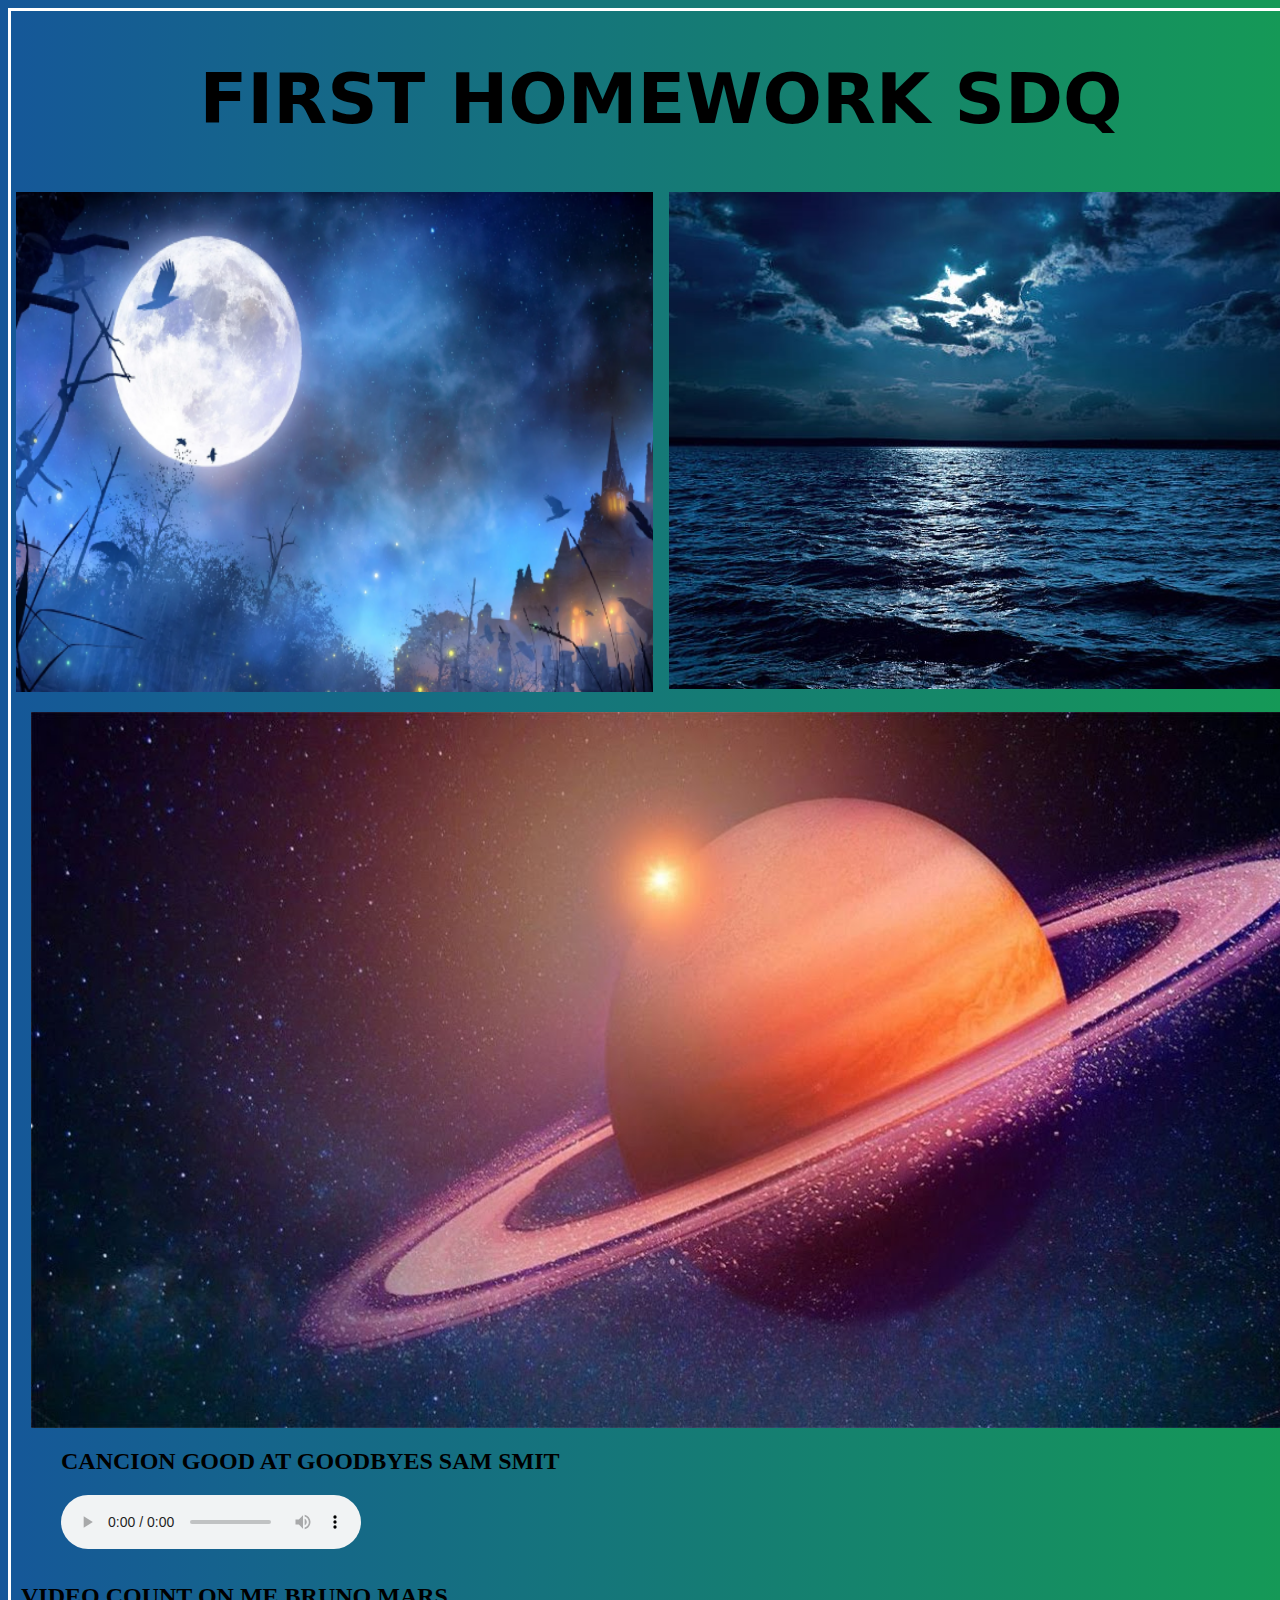
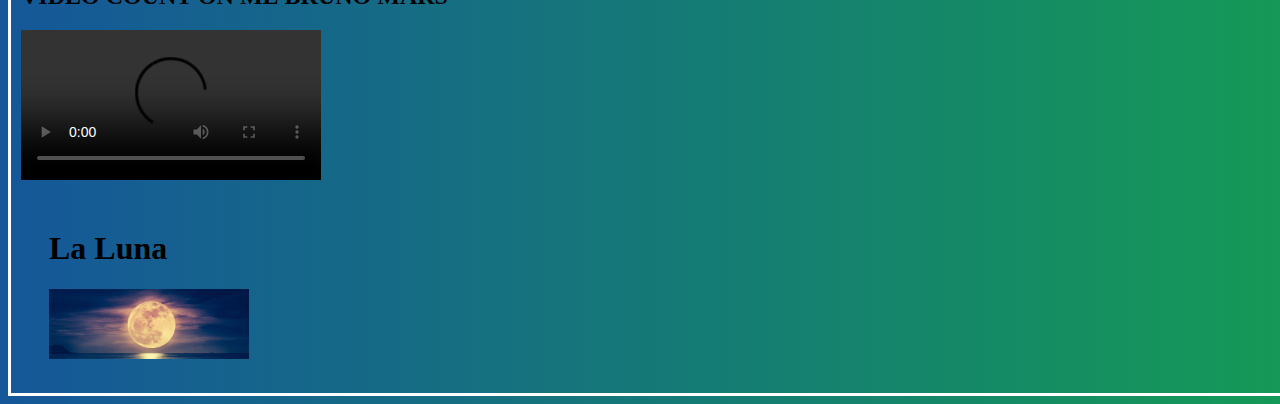
==== HOMEWORK 1/index.html @ add73da3 "GITHUB" ====
<!DOCTYPE html>
<html lang="en">
<head>
    <meta charset="UTF-8">
    <meta http-equiv="X-UA-Compatible" content="IE=edge">
    <meta name="viewport" content="width=device-width, initial-scale=1.0">
    <title>Document</title>
    <link rel="stylesheet" href="/HOMEWORK 1/styles.css">
</head>
<body>
    <div id="container">
    <div class="card">
        <h1>FIRST HOMEWORK SDQ</h1>

        </div>    
      <div class="cardi">
        <img class="imag1" src="/HOMEWORK 1/img/luna llena.png" alt="Luna Llena">
        <img class="imag2" src="/HOMEWORK 1/img/mar.jpg" alt="Luna Llena">
       
        <img class="imagenes" src="/HOMEWORK 1/img/saturno.jpg" alt="Luna Llena">
      </div>

     
      <div class="AUDIO">
        <h2>CANCION <b>GOOD AT GOODBYES SAM SMIT</b> </h2>
        <audio controls><source src="/HOMEWORK 1/img/Sam Smith  Too Good At Goodbyes.mp3" type="audio/mp3"> NAVEGADOR NO COMPATIBLE</audio>
      </div>
      <div class="VIDEO">
        <h2><b> VIDEO COUNT ON ME BRUNO MARS</b> </h2>
        <video controls><source src="/HOMEWORK 1/img/Bruno Mars  Count on Me.mp4" type="video/mp4"> NAVEGADOR NO COMPATIBLE</video>
      </div>
      <iframe src="/HOMEWORK 1/naturaleza.html" frameborder="0"></iframe>
    </div>
</body>
</html>
---- HOMEWORK 1/styles.css ----
@import url('https://fonts.googleapis.com/css2?family=Roboto+Serif:ital,opsz,wght@0,8..144,500;1,8..144,900&display=swap');

body{
    background: #159957;  /* fallback for old browsers */
    background: -webkit-linear-gradient(to right, #155799, #159957);  /* Chrome 10-25, Safari 5.1-6 */
    background: linear-gradient(to right, #155799, #159957); /* W3C, IE 10+/ Edge, Firefox 16+, Chrome 26+, Opera 12+, Safari 7+ */
height: auto;
}

h1{
   font-family: system-ui, -apple-system, BlinkMacSystemFont, 'Segoe UI', Roboto, Oxygen, Ubuntu, Cantarell, 'Open Sans', 'Helvetica Neue', sans-serif;
    text-align: center;
    color: black;
    font-size: 70px;
}
#container{
    width: 1300px;
    margin: auto;
    padding-bottom: 30px;
    border: 3px solid white;
}
.imag1{
    width: 49%;
    height: 500px;
    float: left;
    padding: 5px;
    padding-bottom: 15PX;
}
.imag2{
    width: 49%;
    height: 40%;
    float: right;
    padding: 5px;
    padding-bottom: 15PX;
}
.card{
    height: auto;
}
.imagenes{
    width: 98%;
    float: left;
    padding: 5px;
    padding-left: 20px;
    margin-bottom: 15PX;
}
h2{

    margin-top: 30px;
}
.AUDIO{
    padding-left: 30px;
    margin: 20px;
}
.VIDEO{
    padding-left: 10px;
    width:1500px;
}
iframe{
    padding-top: 25px;
    padding-left: 30px;
    width: 500px;
    height: 150px;
}
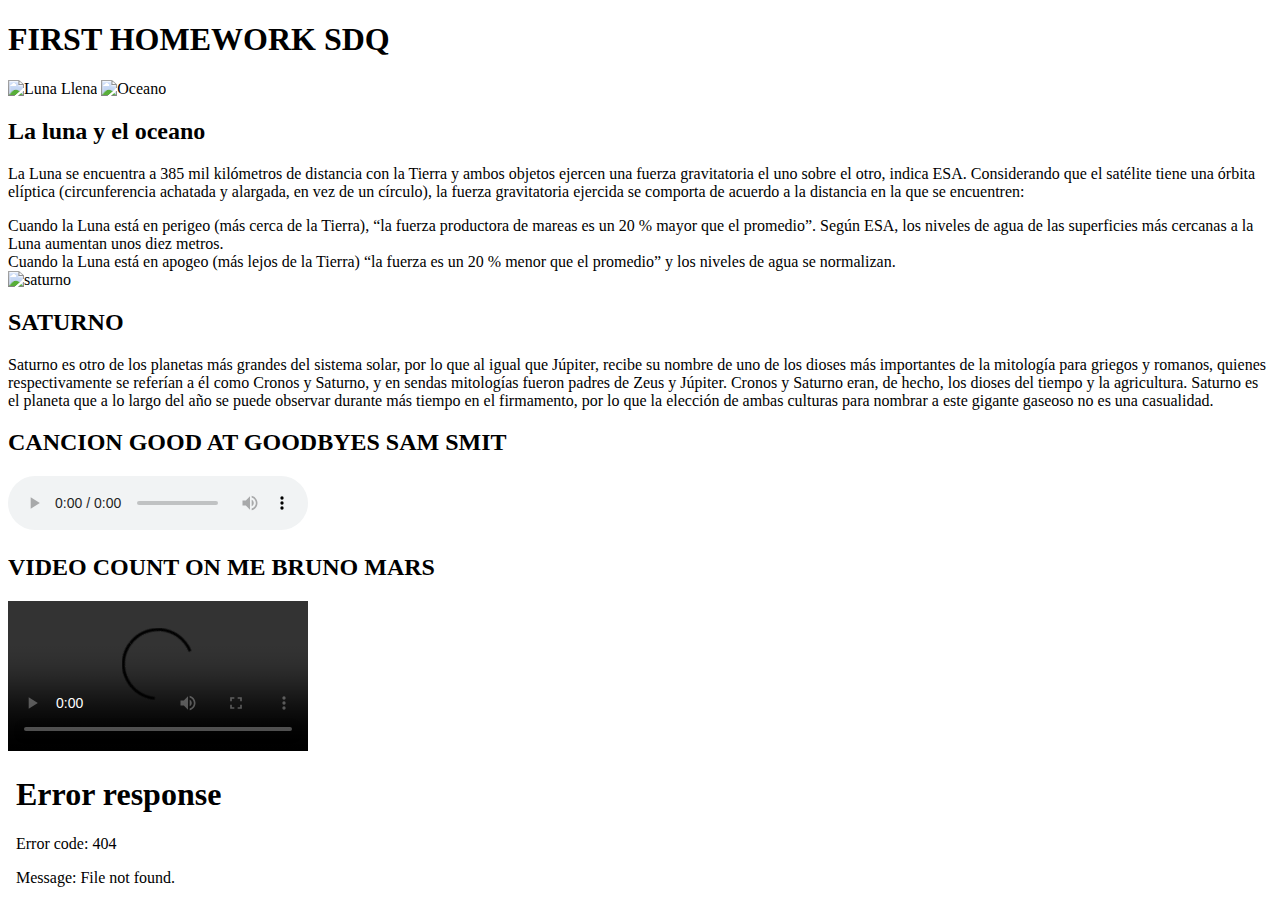
==== commit a71b88d7: "first commit" ====
--- a/HOMEWORK 1/index.html
+++ b/HOMEWORK 1/index.html
@@ -4,8 +4,8 @@
     <meta charset="UTF-8">
     <meta http-equiv="X-UA-Compatible" content="IE=edge">
     <meta name="viewport" content="width=device-width, initial-scale=1.0">
-    <title>Document</title>
-    <link rel="stylesheet" href="/HOMEWORK 1/styles.css">
+    <title>The Moon and the Ocean</title>
+    <link rel="stylesheet" href="/styles.css">
 </head>
 <body>
     <div id="container">
@@ -14,22 +14,36 @@
 
         </div>    
       <div class="cardi">
-        <img class="imag1" src="/HOMEWORK 1/img/luna llena.png" alt="Luna Llena">
-        <img class="imag2" src="/HOMEWORK 1/img/mar.jpg" alt="Luna Llena">
-       
-        <img class="imagenes" src="/HOMEWORK 1/img/saturno.jpg" alt="Luna Llena">
+        <img class="imag1" src="/img/luna llena.png" alt="Luna Llena">
+        <img class="imag2" src="/img/mar.jpg" alt="Oceano">
+       <H2 class="moon">La luna y el oceano</H2>
+       <div class="parr">
+       <p>La Luna se encuentra a 385 mil kilómetros de distancia con la Tierra y ambos objetos ejercen una fuerza gravitatoria el uno sobre el otro, indica ESA. Considerando que el satélite tiene una órbita elíptica (circunferencia achatada y alargada, en vez de un círculo), la fuerza gravitatoria ejercida se comporta de acuerdo a la distancia en la que se encuentren:
+       </p>
+       <li>Cuando la Luna está en perigeo (más cerca de la Tierra), “la fuerza productora de mareas es un 20 % mayor que el promedio”. Según ESA, los niveles de agua de las superficies más cercanas a la Luna aumentan unos diez metros. 
+      </li>
+      <li>Cuando la Luna está en apogeo (más lejos de la Tierra) “la fuerza es un 20 % menor que el promedio” y los niveles de agua se normalizan. 
+      </li>
+       </div>
+
+        <img class="imagenes" src="/img/saturno.jpg" alt="saturno">
+        <h2 class="moon">SATURNO</h2>
+        <div class="parr">
+        <p>Saturno es otro de los planetas más grandes del sistema solar, por lo que al igual que Júpiter, recibe su nombre de uno de los dioses más importantes de la mitología para griegos y romanos, quienes respectivamente se referían a él como Cronos y Saturno, y en sendas mitologías fueron padres de Zeus y Júpiter. Cronos y Saturno eran, de hecho, los dioses del tiempo y la agricultura. Saturno es el planeta que a lo largo del año se puede observar durante más tiempo en el firmamento, por lo que la elección de ambas culturas para nombrar a este gigante gaseoso no es una casualidad.
+        </p>
+      </div>
       </div>
 
      
       <div class="AUDIO">
         <h2>CANCION <b>GOOD AT GOODBYES SAM SMIT</b> </h2>
-        <audio controls><source src="/HOMEWORK 1/img/Sam Smith  Too Good At Goodbyes.mp3" type="audio/mp3"> NAVEGADOR NO COMPATIBLE</audio>
+        <audio controls><source src="/img/Sam Smith  Too Good At Goodbyes.mp3" type="audio/mp3"> NAVEGADOR NO COMPATIBLE</audio>
       </div>
       <div class="VIDEO">
         <h2><b> VIDEO COUNT ON ME BRUNO MARS</b> </h2>
-        <video controls><source src="/HOMEWORK 1/img/Bruno Mars  Count on Me.mp4" type="video/mp4"> NAVEGADOR NO COMPATIBLE</video>
+        <video controls><source src="/img/Bruno Mars  Count on Me.mp4" type="video/mp4"> NAVEGADOR NO COMPATIBLE</video>
       </div>
-      <iframe src="/HOMEWORK 1/naturaleza.html" frameborder="0"></iframe>
+      <iframe src="/naturaleza.html" frameborder="0"></iframe>
     </div>
 </body>
 </html>